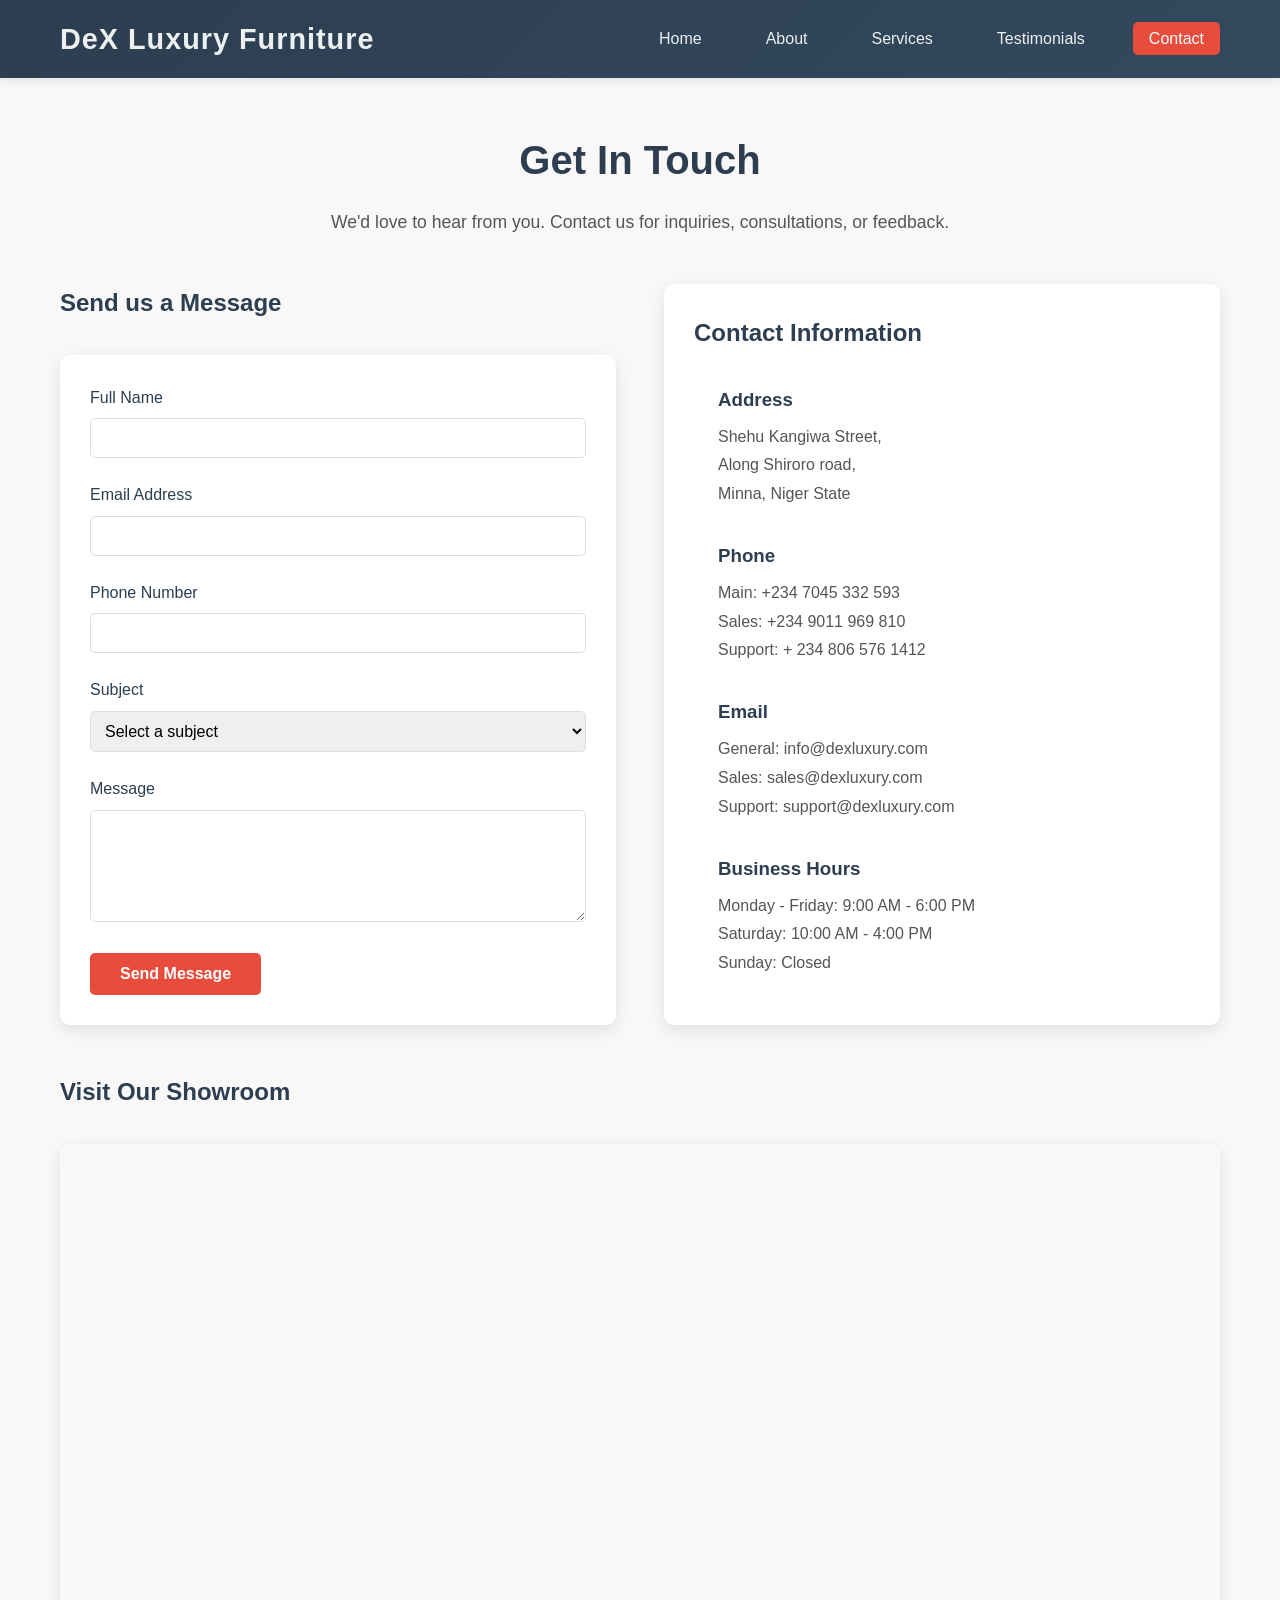
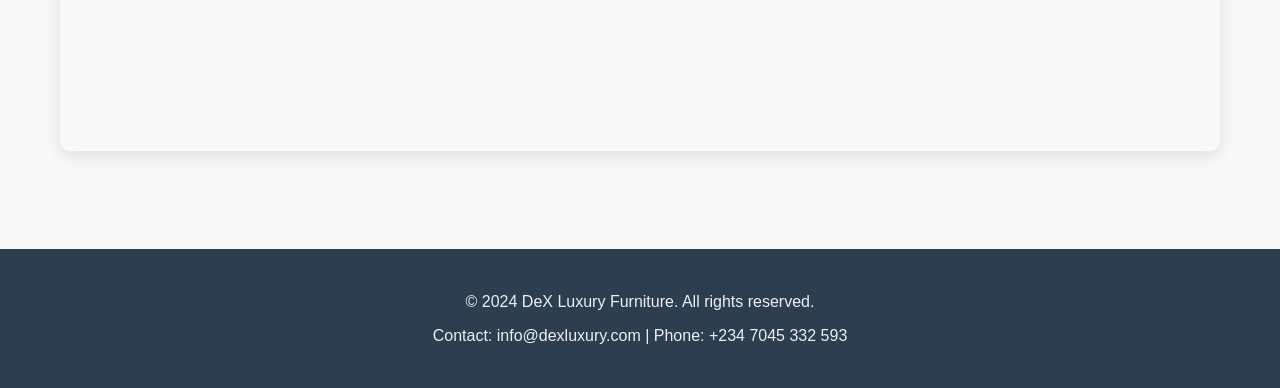
==== contact.html @ 56dd8749 "Initial commit" ====
<!DOCTYPE html>
<html lang="en">
<head>
    <meta charset="UTF-8">
    <meta name="viewport" content="width=device-width, initial-scale=1.0">
    <title>Contact - DeX Luxury Furniture</title>
    <link rel="stylesheet" href="styles.css">
</head>
<body>
    <!-- Navigation Bar -->
    <nav class="navbar">
        <div class="nav-container">
            <div class="logo">DeX Luxury Furniture</div>
            <ul class="nav-links">
                <li><a href="index.html">Home</a></li>
                <li><a href="about.html">About</a></li>
                <li><a href="services.html">Services</a></li>
                <li><a href="testimonials.html">Testimonials</a></li>
                <li><a href="contact.html" class="active">Contact</a></li>
            </ul>
        </div>
    </nav>

    <!-- Contact Section -->
    <section class="contact-section">
        <div class="contact-container">
            <h1>Get In Touch</h1>
            <p class="intro-text">We'd love to hear from you. Contact us for inquiries, consultations, or feedback.</p>
            
            <div class="contact-content">
                <!-- Contact Form -->
                <div class="contact-form-wrapper">
                    <h2>Send us a Message</h2>
                    <form class="contact-form" id="contactForm">
                        <div class="form-group">
                            <label for="name">Full Name</label>
                            <input type="text" id="name" name="name" required>
                        </div>
                        
                        <div class="form-group">
                            <label for="email">Email Address</label>
                            <input type="email" id="email" name="email" required>
                        </div>
                        
                        <div class="form-group">
                            <label for="phone">Phone Number</label>
                            <input type="tel" id="phone" name="phone">
                        </div>
                        
                        <div class="form-group">
                            <label for="subject">Subject</label>
                            <select id="subject" name="subject" required>
                                <option value="">Select a subject</option>
                                <option value="custom-order">Custom Order</option>
                                <option value="consultation">Interior Consultation</option>
                                <option value="delivery">Delivery & Installation</option>
                                <option value="maintenance">Maintenance & Repair</option>
                                <option value="general">General Inquiry</option>
                            </select>
                        </div>
                        
                        <div class="form-group">
                            <label for="message">Message</label>
                            <textarea id="message" name="message" rows="5" required></textarea>
                        </div>
                        
                        <button type="submit" class="cta-button">Send Message</button>
                    </form>
                </div>

                <!-- Contact Information -->
                <div class="contact-info-wrapper">
                    <h2>Contact Information</h2>
                    
                    <div class="contact-info-item">
                        <div class="info-icon"></div>
                        <div class="info-content">
                            <h3>Address</h3>
                            <p>Shehu Kangiwa Street,<br>Along Shiroro road,<br>Minna, Niger State</p>
                        </div>
                    </div>
                    
                    <div class="contact-info-item">
                        <div class="info-icon"></div>
                        <div class="info-content">
                            <h3>Phone</h3>
                            <p>Main: +234 7045 332 593<br>Sales: +234 9011 969 810<br>Support: + 234 806 576 1412</p>
                        </div>
                    </div>
                    
                    <div class="contact-info-item">
                        <div class="info-icon"></div>
                        <div class="info-content">
                            <h3>Email</h3>
                            <p>General: info@dexluxury.com<br>Sales: sales@dexluxury.com<br>Support: support@dexluxury.com</p>
                        </div>
                    </div>
                    
                    <div class="contact-info-item">
                        <div class="info-icon"></div>
                        <div class="info-content">
                            <h3>Business Hours</h3>
                            <p>Monday - Friday: 9:00 AM - 6:00 PM<br>Saturday: 10:00 AM - 4:00 PM<br>Sunday: Closed</p>
                        </div>
                    </div>
                </div>
            </div>

            <!-- Map Section -->
            <div class="map-section">
                <h2>Visit Our Showroom</h2>
                <div class="map-container">
                    <iframe src="https://www.google.com/maps/embed?pb=!1m18!1m12!1m3!1d3933.9690728519413!2d6.546945474141756!3d9.597931379825784!2m3!1f0!2f0!3f0!3m2!1i1024!2i768!4f13.1!3m3!1m2!1s0x104c71bc50509635%3A0xf764e535a52ba853!2sShehu%20Kangiwa%20Road%2C%20Minna%20South%2C%20Minna%20920101%2C%20Niger!5e0!3m2!1sen!2sng!4v1784108679229!5m2!1sen!2sng" width="800" height="600" style="border:0;" allowfullscreen="" loading="lazy" referrerpolicy="strict-origin-when-cross-origin"></iframe>
                </div>
            </div>
        </div>
    </section>

    <!-- Footer -->
    <footer>
        <p>&copy; 2024 DeX Luxury Furniture. All rights reserved.</p>
        <p>Contact: info@dexluxury.com | Phone: +234 7045 332 593</p>
    </footer>

    <script src="script.js"></script>
</body>
</html>
---- styles.css ----
/* =====================
   General Styles
   ===================== */
* {
    margin: 0;
    padding: 0;
    box-sizing: border-box;
}

body {
    font-family: 'Segoe UI', Tahoma, Geneva, Verdana, sans-serif;
    line-height: 1.6;
    color: #333;
    background-color: #f8f8f8;
}

/* =====================
   Navigation Bar
   ===================== */
.navbar {
    background: linear-gradient(135deg, #2c3e50 0%, #34495e 100%);
    padding: 1rem 0;
    position: sticky;
    top: 0;
    z-index: 1000;
    box-shadow: 0 2px 10px rgba(0, 0, 0, 0.1);
}

.nav-container {
    max-width: 1200px;
    margin: 0 auto;
    display: flex;
    justify-content: space-between;
    align-items: center;
    padding: 0 20px;
}

.logo {
    font-size: 1.8rem;
    font-weight: bold;
    color: #ecf0f1;
    letter-spacing: 1px;
}

.nav-links {
    display: flex;
    list-style: none;
    gap: 2rem;
}

.nav-links a {
    color: #ecf0f1;
    text-decoration: none;
    font-weight: 500;
    transition: all 0.3s ease;
    padding: 0.5rem 1rem;
    border-radius: 5px;
}

.nav-links a:hover,
.nav-links a.active {
    background-color: #e74c3c;
    color: white;
}

/* =====================
   Hero Section
   ===================== */
.hero {
    background-image: url('background.jpg');
    background-size: cover;
    color: white;
    padding: 100px 20px;
    text-align: center;
    margin-bottom: 50px;
}

.hero-content h1 {
    font-size: 3rem;
    margin-bottom: 1rem;
    animation: fadeInDown 0.8s ease;
}

.hero-content p {
    font-size: 1.2rem;
    margin-bottom: 2rem;
    opacity: 0.9;
    animation: fadeInUp 0.8s ease;
}

@keyframes fadeInDown {
    from {
        opacity: 0;
        transform: translateY(-20px);
    }
    to {
        opacity: 1;
        transform: translateY(0);
    }
}

@keyframes fadeInUp {
    from {
        opacity: 0;
        transform: translateY(20px);
    }
    to {
        opacity: 1;
        transform: translateY(0);
    }
}

/* =====================
   CTA Button
   ===================== */
.cta-button {
    background-color: #e74c3c;
    color: white;
    padding: 12px 30px;
    font-size: 1rem;
    border: none;
    border-radius: 5px;
    cursor: pointer;
    text-decoration: none;
    display: inline-block;
    transition: all 0.3s ease;
    font-weight: bold;
}

.cta-button:hover {
    background-color: #c0392b;
    transform: translateY(-2px);
    box-shadow: 0 5px 15px rgba(231, 76, 60, 0.3);
}

/* =====================
   Featured Section
   ===================== */
.featured {
    max-width: 1200px;
    margin: 0 auto 50px;
    padding: 50px 20px;
    text-align: center;
}

.featured h2 {
    font-size: 2.5rem;
    margin-bottom: 3rem;
    color: #2c3e50;
}

.product-grid,
.services-grid,
.testimonials-grid {
    display: grid;
    grid-template-columns: repeat(auto-fit, minmax(280px, 1fr));
    gap: 2rem;
}

.product-card,
.service-card,
.testimonial-card {
    background: white;
    padding: 30px;
    border-radius: 10px;
    box-shadow: 0 5px 15px rgba(0, 0, 0, 0.1);
    transition: all 0.3s ease;
    text-align: center;
}

.product-card:hover,
.service-card:hover,
.testimonial-card:hover {
    transform: translateY(-5px);
    box-shadow: 0 10px 25px rgba(0, 0, 0, 0.15);
}

.product-image,
.service-icon {
    font-size: 3rem;
    margin-bottom: 1rem;
}

.product-card h3,
.service-card h3 {
    color: #2c3e50;
    margin-bottom: 0.5rem;
    font-size: 1.3rem;
}

.product-card p,
.service-card p {
    color: #555;
    line-height: 1.6;
}

/* =====================
   CTA Section
   ===================== */
.cta-section {
    background: linear-gradient(135deg, #667eea 0%, #764ba2 100%);
    color: white;
    padding: 60px 20px;
    text-align: center;
    margin-bottom: 0;
}

.cta-section h2 {
    font-size: 2rem;
    margin-bottom: 1rem;
}

.cta-section p {
    font-size: 1.1rem;
    margin-bottom: 2rem;
    opacity: 0.9;
}

/* =====================
   About Section
   ===================== */
.about-section {
    max-width: 1200px;
    margin: 0 auto;
    padding: 50px 20px;
}

.about-container h1 {
    font-size: 2.5rem;
    color: #2c3e50;
    margin-bottom: 3rem;
    text-align: center;
}

.about-content {
    display: grid;
    grid-template-columns: 1fr 1fr;
    gap: 3rem;
    margin-bottom: 3rem;
}

.about-text h2 {
    color: #2c3e50;
    margin: 1.5rem 0 1rem;
    font-size: 1.5rem;
}

.about-text p {
    color: #555;
    margin-bottom: 1rem;
    line-height: 1.8;
}

.values-list {
    list-style: none;
    margin-top: 1rem;
}

.values-list li {
    color: #555;
    margin-bottom: 0.8rem;
    padding-left: 2rem;
    position: relative;
}

.values-list li:before {
    content: "✓";
    position: absolute;
    left: 0;
    color: #e74c3c;
    font-weight: bold;
    font-size: 1.2rem;
}

.about-stats {
    display: grid;
    grid-template-columns: repeat(2, 1fr);
    gap: 2rem;
}

.stat {
    background: linear-gradient(135deg, #667eea 0%, #764ba2 100%);
    color: white;
    padding: 30px;
    border-radius: 10px;
    text-align: center;
}

.stat h3 {
    font-size: 2.5rem;
    margin-bottom: 0.5rem;
}

.stat p {
    font-size: 1rem;
    opacity: 0.9;
}

.team-section {
    text-align: center;
    padding: 50px 0;
    border-top: 2px solid #e74c3c;
}

.team-section h2 {
    font-size: 2rem;
    color: #2c3e50;
    margin-bottom: 1rem;
}

/* =====================
   Services Section
   ===================== */
.services-section {
    max-width: 1200px;
    margin: 0 auto;
    padding: 50px 20px;
}

.services-section h1 {
    font-size: 2.5rem;
    color: #2c3e50;
    text-align: center;
    margin-bottom: 1rem;
}

.intro-text {
    text-align: center;
    color: #555;
    font-size: 1.1rem;
    margin-bottom: 3rem;
}

.service-cta {
    background: linear-gradient(135deg, #667eea 0%, #764ba2 100%);
    color: white;
    padding: 40px;
    border-radius: 10px;
    text-align: center;
    margin-top: 50px;
}

.service-cta h2 {
    font-size: 2rem;
    margin-bottom: 1rem;
}

/* =====================
   Testimonials Section
   ===================== */
.testimonials-section {
    max-width: 1200px;
    margin: 0 auto;
    padding: 50px 20px;
}

.testimonials-section h1 {
    font-size: 2.5rem;
    color: #2c3e50;
    text-align: center;
    margin-bottom: 1rem;
}

.testimonial-card {
    text-align: left;
}

.stars {
    font-size: 1.2rem;
    margin-bottom: 1rem;
}

.testimonial-text {
    color: #555;
    font-style: italic;
    margin-bottom: 1.5rem;
    line-height: 1.8;
}

.customer-name {
    font-weight: bold;
    color: #2c3e50;
    margin-bottom: 0.25rem;
}

.customer-role {
    color: #999;
    font-size: 0.9rem;
}

.testimonial-cta {
    background: linear-gradient(135deg, #667eea 0%, #764ba2 100%);
    color: white;
    padding: 40px;
    border-radius: 10px;
    text-align: center;
    margin-top: 50px;
}

.testimonial-cta h2 {
    font-size: 2rem;
    margin-bottom: 1rem;
}

.testimonial-cta a {
    color: white;
}

/* =====================
   Footer
   ===================== */
footer {
    background: #2c3e50;
    color: #ecf0f1;
    text-align: center;
    padding: 2rem;
    margin-top: 3rem;
}

footer p {
    margin: 0.5rem 0;
}

/* =====================
   Responsive Design
   ===================== */
/* =====================
   Contact Section
   ===================== */
.contact-section {
    max-width: 1200px;
    margin: 0 auto;
    padding: 50px 20px;
}

.contact-container h1 {
    font-size: 2.5rem;
    color: #2c3e50;
    text-align: center;
    margin-bottom: 1rem;
}

.contact-content {
    display: grid;
    grid-template-columns: 1fr 1fr;
    gap: 3rem;
    margin-bottom: 3rem;
}

.contact-form-wrapper h2,
.contact-info-wrapper h2,
.map-section h2 {
    color: #2c3e50;
    margin-bottom: 2rem;
    font-size: 1.5rem;
}

.contact-form {
    background: white;
    padding: 30px;
    border-radius: 10px;
    box-shadow: 0 5px 15px rgba(0, 0, 0, 0.1);
}

.form-group {
    margin-bottom: 1.5rem;
}

.form-group label {
    display: block;
    margin-bottom: 0.5rem;
    color: #2c3e50;
    font-weight: 500;
}

.form-group input,
.form-group select,
.form-group textarea {
    width: 100%;
    padding: 10px;
    border: 1px solid #ddd;
    border-radius: 5px;
    font-family: inherit;
    font-size: 1rem;
    transition: border-color 0.3s ease;
}

.form-group input:focus,
.form-group select:focus,
.form-group textarea:focus {
    outline: none;
    border-color: #667eea;
    box-shadow: 0 0 5px rgba(102, 126, 234, 0.3);
}

.contact-info-wrapper {
    background: white;
    padding: 30px;
    border-radius: 10px;
    box-shadow: 0 5px 15px rgba(0, 0, 0, 0.1);
}

.contact-info-item {
    display: flex;
    gap: 1.5rem;
    margin-bottom: 2rem;
}

.contact-info-item:last-child {
    margin-bottom: 0;
}

.info-icon {
    font-size: 2rem;
    flex-shrink: 0;
}

.info-content h3 {
    color: #2c3e50;
    margin-bottom: 0.5rem;
}

.info-content p {
    color: #555;
    line-height: 1.8;
}

.map-section {
    margin-top: 3rem;
}

.map-container {
    border-radius: 10px;
    overflow: hidden;
    box-shadow: 0 5px 15px rgba(0, 0, 0, 0.1);
}

/* =====================
   Responsive Design
   ===================== */
@media (max-width: 768px) {
    .hero-content h1 {
        font-size: 2rem;
    }

    .nav-links {
        flex-direction: column;
        gap: 1rem;
    }

    .about-content {
        grid-template-columns: 1fr;
    }

    .about-stats {
        grid-template-columns: 1fr;
    }

    .product-grid,
    .services-grid,
    .testimonials-grid {
        grid-template-columns: 1fr;
    }

    .contact-content {
        grid-template-columns: 1fr;
    }

    .featured h2,
    .services-section h1,
    .testimonials-section h1,
    .about-container h1,
    .contact-container h1 {
        font-size: 1.8rem;
    }
}
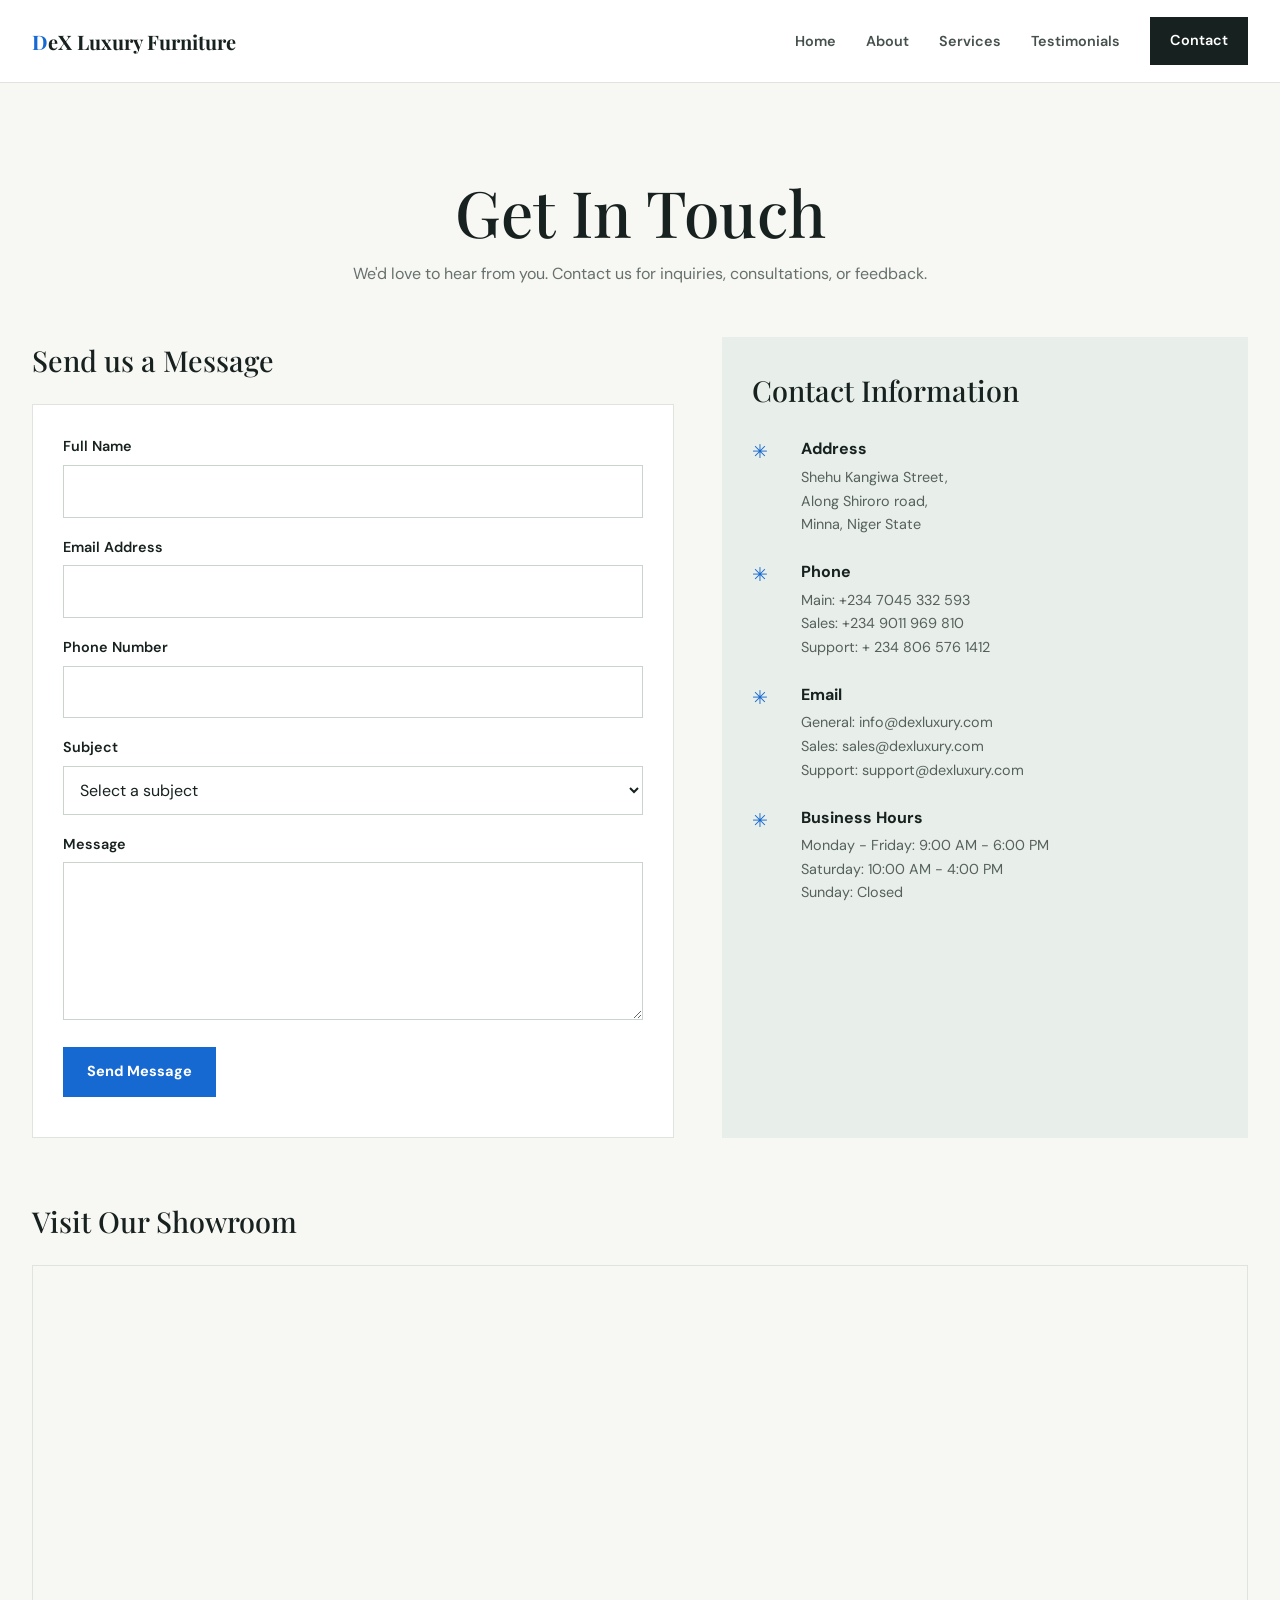
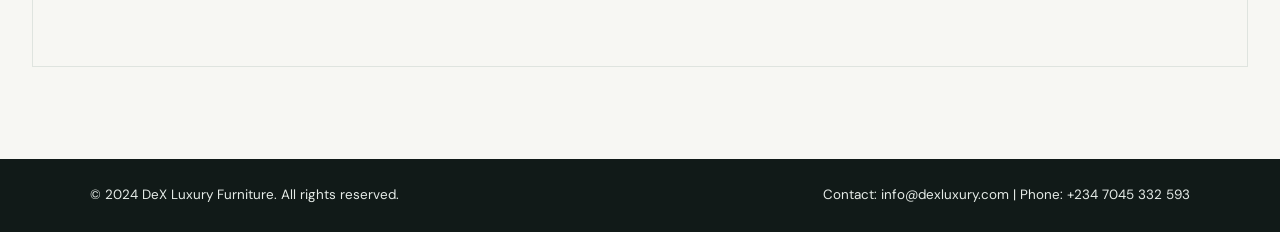
==== commit 3de81536: "add missing details" ====
--- a/contact.html
+++ b/contact.html
@@ -31,7 +31,7 @@
                 <!-- Contact Form -->
                 <div class="contact-form-wrapper">
                     <h2>Send us a Message</h2>
-                    <form class="contact-form" id="contactForm">
+                    <form action="https://formspree.io/f/xkjglbrw" method="post" class="contact-form" id="contactForm">
                         <div class="form-group">
                             <label for="name">Full Name</label>
                             <input type="text" id="name" name="name" required>
@@ -65,6 +65,7 @@
                         </div>
                         
                         <button type="submit" class="cta-button">Send Message</button>
+                        <p class="form-note" role="status" aria-live="polite"></p>
                     </form>
                 </div>
 
--- a/styles.css
+++ b/styles.css
@@ -1,576 +1,160 @@
-/* =====================
-   General Styles
-   ===================== */
-* {
-    margin: 0;
-    padding: 0;
-    box-sizing: border-box;
+@import url('https://fonts.googleapis.com/css2?family=DM+Sans:wght@400;500;600;700&family=Playfair+Display:wght@500;600;700&display=swap');
+
+:root {
+    --ink: #17211f;
+    --muted: #66716d;
+    --paper: #f7f7f3;
+    --white: #fff;
+    --line: #dfe4df;
+    --blue: #1769d2;
+    --blue-dark: #104d9d;
+    --lime: #d8ed62;
+    --serif: 'Playfair Display', Georgia, serif;
+    --sans: 'DM Sans', 'Segoe UI', sans-serif;
 }
 
-body {
-    font-family: 'Segoe UI', Tahoma, Geneva, Verdana, sans-serif;
-    line-height: 1.6;
-    color: #333;
-    background-color: #f8f8f8;
+* { box-sizing: border-box; margin: 0; padding: 0; }
+html { scroll-behavior: smooth; }
+body { background: var(--paper); color: var(--ink); font-family: var(--sans); line-height: 1.65; }
+a { color: inherit; }
+button, input, select, textarea { font: inherit; }
+
+.navbar { position: sticky; top: 0; z-index: 10; background: rgba(255,255,255,.97); border-bottom: 1px solid var(--line); }
+.nav-container { width: min(1320px, calc(100% - 64px)); min-height: 82px; margin: auto; display: flex; align-items: center; justify-content: space-between; gap: 30px; }
+.logo { color: var(--ink); font-family: var(--serif); font-size: 1.25rem; font-weight: 700; letter-spacing: 0; white-space: nowrap; }
+.logo::first-letter { color: var(--blue); }
+.nav-links { display: flex; align-items: center; gap: 30px; list-style: none; }
+.nav-links a { color: #46514e; font-size: .9rem; font-weight: 600; text-decoration: none; transition: color .2s ease; }
+.nav-links a:hover, .nav-links a.active { color: var(--blue); }
+.nav-links li:last-child a { display: inline-block; padding: 11px 19px; border: 1px solid var(--ink); color: var(--ink); }
+.nav-links li:last-child a:hover, .nav-links li:last-child a.active { background: var(--ink); color: white; }
+
+.hero { min-height: min(720px, 77vw); display: flex; align-items: center; padding: 90px max(7vw, calc((100% - 1320px) / 2)); color: white; background: linear-gradient(90deg, rgba(12,22,26,.76), rgba(12,22,26,.18)), url('orthis.jpg') center 48% / cover no-repeat; }
+.hero-content { max-width: 650px; animation: rise-in .75s ease both; }
+.eyebrow { color: var(--lime); font-size: .76rem; font-weight: 700; letter-spacing: 0; text-transform: uppercase; }
+.hero-content h1 { max-width: 650px; margin: 18px 0; font-family: var(--serif); font-size: clamp(3.3rem, 7vw, 6.4rem); font-weight: 500; line-height: 1.02; }
+.hero-content p { max-width: 470px; margin-bottom: 30px; color: rgba(255,255,255,.86); font-size: 1.08rem; }
+.cta-button { display: inline-flex; align-items: center; justify-content: center; min-height: 49px; padding: 12px 23px; border: 1px solid var(--blue); border-radius: 0; background: var(--blue); color: white; cursor: pointer; font-size: .91rem; font-weight: 700; text-decoration: none; transition: background .2s ease, transform .2s ease; }
+.cta-button:hover { transform: translateY(-2px); background: var(--blue-dark); }
+.hero .cta-button { border-color: var(--lime); background: var(--lime); color: var(--ink); }
+.hero .cta-button:hover { background: #e5f58e; }
+.text-link { color: var(--blue-dark); font-weight: 700; text-decoration-thickness: 1px; text-underline-offset: 5px; }
+
+.featured, .about-section, .services-section, .testimonials-section, .contact-section { width: min(1320px, calc(100% - 64px)); margin: auto; padding: 92px 0; }
+.section-heading { display: flex; align-items: end; justify-content: space-between; gap: 24px; margin-bottom: 34px; }
+.section-heading h2, .featured h2 { font-family: var(--serif); font-size: clamp(2.15rem, 4vw, 3.4rem); font-weight: 500; line-height: 1.15; }
+.section-heading p { max-width: 420px; color: var(--muted); }
+.product-grid { display: grid; grid-template-columns: repeat(4, minmax(0, 1fr)); gap: 20px; }
+.product-card { overflow: hidden; background: white; border: 1px solid var(--line); text-align: left; transition: transform .25s ease, box-shadow .25s ease; }
+.product-card:hover { transform: translateY(-4px); box-shadow: 0 14px 30px rgba(23,33,31,.1); }
+.product-image { height: 265px; background-color: #e6ebe7; background-position: center; background-size: cover; }
+.product-card:nth-child(1) .product-image { background-image: url('new.jpg'); }
+.product-card:nth-child(2) .product-image { background-image: url('background.jpg'); background-position: 54% 55%; }
+.product-card:nth-child(3) .product-image { background: linear-gradient(145deg, #d2dfd8, #71867d); }
+.product-card:nth-child(4) .product-image { background: linear-gradient(145deg, #d9e0e3, #818f99); }
+.product-card h3 { padding: 18px 18px 3px; color: var(--ink); font-family: var(--serif); font-size: 1.3rem; font-weight: 600; }
+.product-card p { padding: 0 18px 20px; color: var(--muted); font-size: .88rem; }
+
+.story-band { display: grid; grid-template-columns: 1fr 1fr; min-height: 460px; background: #e8eee9; }
+.story-image { min-height: 420px; background: url('new.jpg') center 58% / cover no-repeat; }
+.story-copy { align-self: center; max-width: 590px; padding: 72px clamp(36px, 7vw, 110px); }
+.story-copy h2 { margin: 13px 0 16px; font-family: var(--serif); font-size: clamp(2.3rem, 4vw, 3.6rem); font-weight: 500; line-height: 1.12; }
+.story-copy p { margin-bottom: 24px; color: #4d5b55; }
+.cta-section { display: flex; align-items: center; justify-content: space-between; gap: 30px; padding: 65px max(7vw, calc((100% - 1320px) / 2)); background: var(--ink); color: white; }
+.cta-section h2 { font-family: var(--serif); font-size: clamp(2rem, 4vw, 3rem); font-weight: 500; line-height: 1.2; }
+.cta-section p { margin-top: 8px; color: #c6d0ca; }
+.cta-section .cta-button { flex-shrink: 0; border-color: var(--lime); background: var(--lime); color: var(--ink); }
+
+.about-container h1, .services-section h1, .testimonials-section h1, .contact-container h1 { margin-bottom: 12px; font-family: var(--serif); font-size: clamp(2.6rem, 5vw, 4rem); font-weight: 500; line-height: 1.15; }
+.about-container > h1, .services-section > h1, .testimonials-section > h1, .contact-container > h1 { text-align: center; }
+.intro-text { max-width: 660px; margin: 0 auto 46px; color: var(--muted); text-align: center; }
+.about-content { display: grid; grid-template-columns: 1.2fr .8fr; gap: 80px; margin: 55px 0 76px; }
+.about-text h2 { margin: 25px 0 9px; font-family: var(--serif); font-size: 1.65rem; font-weight: 600; }
+.about-text h2:first-child { margin-top: 0; }
+.about-text p, .values-list { color: #59645f; }
+.values-list { margin-top: 12px; list-style: none; }
+.values-list li { margin: 10px 0; padding-left: 22px; }
+.values-list li::before { content: '—'; margin-left: -22px; padding-right: 10px; color: var(--blue); }
+.about-stats { display: grid; grid-template-columns: repeat(2, 1fr); align-content: center; gap: 1px; background: var(--line); border: 1px solid var(--line); }
+.stat { min-height: 155px; display: flex; flex-direction: column; justify-content: center; padding: 24px; background: white; }
+.stat h3 { color: var(--blue); font-family: var(--serif); font-size: 2.5rem; font-weight: 500; }
+.stat p { color: var(--muted); font-size: .88rem; }
+.team-section { padding-top: 40px; border-top: 1px solid var(--line); text-align: center; }
+.team-section h2 { margin-bottom: 8px; font-family: var(--serif); font-size: 2rem; font-weight: 500; }
+.team-section p { color: var(--muted); }
+
+.services-grid, .testimonials-grid { display: grid; grid-template-columns: repeat(3, minmax(0, 1fr)); gap: 18px; }
+.service-card, .testimonial-card { padding: 28px; border: 1px solid var(--line); background: white; text-align: left; }
+.service-card { min-height: 220px; border-top: 3px solid var(--blue); }
+.service-icon { margin-bottom: 28px; color: var(--blue); font-size: 1.45rem; }
+.service-icon::before { content: '✳'; }
+.service-card h3 { margin-bottom: 8px; font-family: var(--serif); font-size: 1.35rem; font-weight: 600; }
+.service-card p { color: var(--muted); font-size: .91rem; }
+.service-cta, .testimonial-cta { display: flex; align-items: center; justify-content: space-between; gap: 28px; margin-top: 55px; padding: 44px; background: #e8eee9; }
+.service-cta h2, .testimonial-cta h2 { font-family: var(--serif); font-size: 2rem; font-weight: 500; }
+.service-cta p, .testimonial-cta p { color: var(--muted); }
+.testimonial-card { min-height: 260px; }
+.stars { margin-bottom: 15px; color: #bd8b22; font-size: 1rem; letter-spacing: 0; }
+.testimonial-text { margin-bottom: 20px; color: #4d5954; font-family: var(--serif); font-size: 1.08rem; line-height: 1.65; }
+.customer-name { font-weight: 700; }
+.customer-role { color: var(--muted); font-size: .86rem; }
+.testimonial-cta a { flex-shrink: 0; }
+
+.contact-content { display: grid; grid-template-columns: 1.1fr .9fr; gap: 48px; margin-top: 50px; }
+.contact-form-wrapper h2, .contact-info-wrapper h2, .map-section h2 { margin-bottom: 20px; font-family: var(--serif); font-size: 1.8rem; font-weight: 500; }
+.contact-form { padding: 30px; background: white; border: 1px solid var(--line); }
+.form-note { margin-top: 10px; color: var(--muted); font-size: .85rem; }
+.form-group { margin-bottom: 18px; }
+.form-group label { display: block; margin-bottom: 6px; font-size: .9rem; font-weight: 600; }
+.form-group input, .form-group select, .form-group textarea { width: 100%; padding: 12px; border: 1px solid #cbd3cd; border-radius: 0; background: white; color: var(--ink); }
+.form-group input:focus, .form-group select:focus, .form-group textarea:focus { outline: 2px solid var(--blue); outline-offset: 1px; }
+.contact-info-wrapper { padding: 30px; background: #e8eee9; }
+.contact-info-item { display: flex; gap: 17px; margin: 22px 0; }
+.info-icon { width: 32px; flex: 0 0 32px; color: var(--blue); font-size: 1.2rem; }
+.info-icon::before { content: '✳'; }
+.info-content h3 { margin-bottom: 3px; font-size: 1rem; }
+.info-content p { color: #56615b; font-size: .9rem; }
+.map-section { margin-top: 60px; }
+.map-container { overflow: hidden; border: 1px solid var(--line); }
+.map-container iframe { display: block; width: 100%; height: 400px; }
+
+footer { display: flex; justify-content: space-between; gap: 20px; padding: 25px max(7vw, calc((100% - 1320px) / 2)); background: #111a18; color: #e6ece8; font-size: .84rem; }
+footer p { margin: 0; }
+
+@keyframes rise-in { from { opacity: 0; transform: translateY(18px); } to { opacity: 1; transform: translateY(0); } }
+
+@media (max-width: 900px) {
+    .nav-container { width: min(100% - 40px, 1320px); min-height: 74px; }
+    .nav-links { gap: 16px; }
+    .product-grid { grid-template-columns: repeat(2, minmax(0, 1fr)); }
+    .services-grid, .testimonials-grid { grid-template-columns: repeat(2, minmax(0, 1fr)); }
+    .about-content { gap: 36px; }
 }
 
-/* =====================
-   Navigation Bar
-   ===================== */
-.navbar {
-    background: linear-gradient(135deg, #2c3e50 0%, #34495e 100%);
-    padding: 1rem 0;
-    position: sticky;
-    top: 0;
-    z-index: 1000;
-    box-shadow: 0 2px 10px rgba(0, 0, 0, 0.1);
+@media (max-width: 640px) {
+    .nav-container { width: calc(100% - 32px); min-height: auto; flex-direction: column; align-items: flex-start; gap: 8px; padding: 14px 0; }
+    .nav-links { width: 100%; justify-content: space-between; gap: 6px; overflow-x: auto; }
+    .nav-links a { font-size: .76rem; white-space: nowrap; }
+    .nav-links li:last-child a { padding: 7px 10px; }
+    .hero { min-height: 610px; padding: 70px 26px; background-position: 57% center; }
+    .hero-content h1 { font-size: clamp(3rem, 15vw, 4.5rem); }
+    .featured, .about-section, .services-section, .testimonials-section, .contact-section { width: calc(100% - 36px); padding: 62px 0; }
+    .section-heading { align-items: flex-start; flex-direction: column; }
+    .product-grid, .services-grid, .testimonials-grid { grid-template-columns: 1fr; }
+    .product-image { height: 280px; }
+    .story-band { grid-template-columns: 1fr; }
+    .story-image { min-height: 330px; }
+    .story-copy { padding: 46px 26px; }
+    .cta-section, .service-cta, .testimonial-cta { align-items: flex-start; flex-direction: column; padding: 38px 24px; }
+    .about-content, .contact-content { grid-template-columns: 1fr; gap: 38px; }
+    .about-stats { gap: 1px; }
+    .stat { min-height: 130px; padding: 16px; }
+    .stat h3 { font-size: 2rem; }
+    .contact-form, .contact-info-wrapper { padding: 22px; }
+    .map-container iframe { height: 320px; }
+    footer { flex-direction: column; padding: 24px 20px; }
 }
 
-.nav-container {
-    max-width: 1200px;
-    margin: 0 auto;
-    display: flex;
-    justify-content: space-between;
-    align-items: center;
-    padding: 0 20px;
-}
-
-.logo {
-    font-size: 1.8rem;
-    font-weight: bold;
-    color: #ecf0f1;
-    letter-spacing: 1px;
-}
-
-.nav-links {
-    display: flex;
-    list-style: none;
-    gap: 2rem;
-}
-
-.nav-links a {
-    color: #ecf0f1;
-    text-decoration: none;
-    font-weight: 500;
-    transition: all 0.3s ease;
-    padding: 0.5rem 1rem;
-    border-radius: 5px;
-}
-
-.nav-links a:hover,
-.nav-links a.active {
-    background-color: #e74c3c;
-    color: white;
-}
-
-/* =====================
-   Hero Section
-   ===================== */
-.hero {
-    background-image: url('background.jpg');
-    background-size: cover;
-    color: white;
-    padding: 100px 20px;
-    text-align: center;
-    margin-bottom: 50px;
-}
-
-.hero-content h1 {
-    font-size: 3rem;
-    margin-bottom: 1rem;
-    animation: fadeInDown 0.8s ease;
-}
-
-.hero-content p {
-    font-size: 1.2rem;
-    margin-bottom: 2rem;
-    opacity: 0.9;
-    animation: fadeInUp 0.8s ease;
-}
-
-@keyframes fadeInDown {
-    from {
-        opacity: 0;
-        transform: translateY(-20px);
-    }
-    to {
-        opacity: 1;
-        transform: translateY(0);
-    }
-}
-
-@keyframes fadeInUp {
-    from {
-        opacity: 0;
-        transform: translateY(20px);
-    }
-    to {
-        opacity: 1;
-        transform: translateY(0);
-    }
-}
-
-/* =====================
-   CTA Button
-   ===================== */
-.cta-button {
-    background-color: #e74c3c;
-    color: white;
-    padding: 12px 30px;
-    font-size: 1rem;
-    border: none;
-    border-radius: 5px;
-    cursor: pointer;
-    text-decoration: none;
-    display: inline-block;
-    transition: all 0.3s ease;
-    font-weight: bold;
-}
-
-.cta-button:hover {
-    background-color: #c0392b;
-    transform: translateY(-2px);
-    box-shadow: 0 5px 15px rgba(231, 76, 60, 0.3);
-}
-
-/* =====================
-   Featured Section
-   ===================== */
-.featured {
-    max-width: 1200px;
-    margin: 0 auto 50px;
-    padding: 50px 20px;
-    text-align: center;
-}
-
-.featured h2 {
-    font-size: 2.5rem;
-    margin-bottom: 3rem;
-    color: #2c3e50;
-}
-
-.product-grid,
-.services-grid,
-.testimonials-grid {
-    display: grid;
-    grid-template-columns: repeat(auto-fit, minmax(280px, 1fr));
-    gap: 2rem;
-}
-
-.product-card,
-.service-card,
-.testimonial-card {
-    background: white;
-    padding: 30px;
-    border-radius: 10px;
-    box-shadow: 0 5px 15px rgba(0, 0, 0, 0.1);
-    transition: all 0.3s ease;
-    text-align: center;
-}
-
-.product-card:hover,
-.service-card:hover,
-.testimonial-card:hover {
-    transform: translateY(-5px);
-    box-shadow: 0 10px 25px rgba(0, 0, 0, 0.15);
-}
-
-.product-image,
-.service-icon {
-    font-size: 3rem;
-    margin-bottom: 1rem;
-}
-
-.product-card h3,
-.service-card h3 {
-    color: #2c3e50;
-    margin-bottom: 0.5rem;
-    font-size: 1.3rem;
-}
-
-.product-card p,
-.service-card p {
-    color: #555;
-    line-height: 1.6;
-}
-
-/* =====================
-   CTA Section
-   ===================== */
-.cta-section {
-    background: linear-gradient(135deg, #667eea 0%, #764ba2 100%);
-    color: white;
-    padding: 60px 20px;
-    text-align: center;
-    margin-bottom: 0;
-}
-
-.cta-section h2 {
-    font-size: 2rem;
-    margin-bottom: 1rem;
-}
-
-.cta-section p {
-    font-size: 1.1rem;
-    margin-bottom: 2rem;
-    opacity: 0.9;
-}
-
-/* =====================
-   About Section
-   ===================== */
-.about-section {
-    max-width: 1200px;
-    margin: 0 auto;
-    padding: 50px 20px;
-}
-
-.about-container h1 {
-    font-size: 2.5rem;
-    color: #2c3e50;
-    margin-bottom: 3rem;
-    text-align: center;
-}
-
-.about-content {
-    display: grid;
-    grid-template-columns: 1fr 1fr;
-    gap: 3rem;
-    margin-bottom: 3rem;
-}
-
-.about-text h2 {
-    color: #2c3e50;
-    margin: 1.5rem 0 1rem;
-    font-size: 1.5rem;
-}
-
-.about-text p {
-    color: #555;
-    margin-bottom: 1rem;
-    line-height: 1.8;
-}
-
-.values-list {
-    list-style: none;
-    margin-top: 1rem;
-}
-
-.values-list li {
-    color: #555;
-    margin-bottom: 0.8rem;
-    padding-left: 2rem;
-    position: relative;
-}
-
-.values-list li:before {
-    content: "✓";
-    position: absolute;
-    left: 0;
-    color: #e74c3c;
-    font-weight: bold;
-    font-size: 1.2rem;
-}
-
-.about-stats {
-    display: grid;
-    grid-template-columns: repeat(2, 1fr);
-    gap: 2rem;
-}
-
-.stat {
-    background: linear-gradient(135deg, #667eea 0%, #764ba2 100%);
-    color: white;
-    padding: 30px;
-    border-radius: 10px;
-    text-align: center;
-}
-
-.stat h3 {
-    font-size: 2.5rem;
-    margin-bottom: 0.5rem;
-}
-
-.stat p {
-    font-size: 1rem;
-    opacity: 0.9;
-}
-
-.team-section {
-    text-align: center;
-    padding: 50px 0;
-    border-top: 2px solid #e74c3c;
-}
-
-.team-section h2 {
-    font-size: 2rem;
-    color: #2c3e50;
-    margin-bottom: 1rem;
-}
-
-/* =====================
-   Services Section
-   ===================== */
-.services-section {
-    max-width: 1200px;
-    margin: 0 auto;
-    padding: 50px 20px;
-}
-
-.services-section h1 {
-    font-size: 2.5rem;
-    color: #2c3e50;
-    text-align: center;
-    margin-bottom: 1rem;
-}
-
-.intro-text {
-    text-align: center;
-    color: #555;
-    font-size: 1.1rem;
-    margin-bottom: 3rem;
-}
-
-.service-cta {
-    background: linear-gradient(135deg, #667eea 0%, #764ba2 100%);
-    color: white;
-    padding: 40px;
-    border-radius: 10px;
-    text-align: center;
-    margin-top: 50px;
-}
-
-.service-cta h2 {
-    font-size: 2rem;
-    margin-bottom: 1rem;
-}
-
-/* =====================
-   Testimonials Section
-   ===================== */
-.testimonials-section {
-    max-width: 1200px;
-    margin: 0 auto;
-    padding: 50px 20px;
-}
-
-.testimonials-section h1 {
-    font-size: 2.5rem;
-    color: #2c3e50;
-    text-align: center;
-    margin-bottom: 1rem;
-}
-
-.testimonial-card {
-    text-align: left;
-}
-
-.stars {
-    font-size: 1.2rem;
-    margin-bottom: 1rem;
-}
-
-.testimonial-text {
-    color: #555;
-    font-style: italic;
-    margin-bottom: 1.5rem;
-    line-height: 1.8;
-}
-
-.customer-name {
-    font-weight: bold;
-    color: #2c3e50;
-    margin-bottom: 0.25rem;
-}
-
-.customer-role {
-    color: #999;
-    font-size: 0.9rem;
-}
-
-.testimonial-cta {
-    background: linear-gradient(135deg, #667eea 0%, #764ba2 100%);
-    color: white;
-    padding: 40px;
-    border-radius: 10px;
-    text-align: center;
-    margin-top: 50px;
-}
-
-.testimonial-cta h2 {
-    font-size: 2rem;
-    margin-bottom: 1rem;
-}
-
-.testimonial-cta a {
-    color: white;
-}
-
-/* =====================
-   Footer
-   ===================== */
-footer {
-    background: #2c3e50;
-    color: #ecf0f1;
-    text-align: center;
-    padding: 2rem;
-    margin-top: 3rem;
-}
-
-footer p {
-    margin: 0.5rem 0;
-}
-
-/* =====================
-   Responsive Design
-   ===================== */
-/* =====================
-   Contact Section
-   ===================== */
-.contact-section {
-    max-width: 1200px;
-    margin: 0 auto;
-    padding: 50px 20px;
-}
-
-.contact-container h1 {
-    font-size: 2.5rem;
-    color: #2c3e50;
-    text-align: center;
-    margin-bottom: 1rem;
-}
-
-.contact-content {
-    display: grid;
-    grid-template-columns: 1fr 1fr;
-    gap: 3rem;
-    margin-bottom: 3rem;
-}
-
-.contact-form-wrapper h2,
-.contact-info-wrapper h2,
-.map-section h2 {
-    color: #2c3e50;
-    margin-bottom: 2rem;
-    font-size: 1.5rem;
-}
-
-.contact-form {
-    background: white;
-    padding: 30px;
-    border-radius: 10px;
-    box-shadow: 0 5px 15px rgba(0, 0, 0, 0.1);
-}
-
-.form-group {
-    margin-bottom: 1.5rem;
-}
-
-.form-group label {
-    display: block;
-    margin-bottom: 0.5rem;
-    color: #2c3e50;
-    font-weight: 500;
-}
-
-.form-group input,
-.form-group select,
-.form-group textarea {
-    width: 100%;
-    padding: 10px;
-    border: 1px solid #ddd;
-    border-radius: 5px;
-    font-family: inherit;
-    font-size: 1rem;
-    transition: border-color 0.3s ease;
-}
-
-.form-group input:focus,
-.form-group select:focus,
-.form-group textarea:focus {
-    outline: none;
-    border-color: #667eea;
-    box-shadow: 0 0 5px rgba(102, 126, 234, 0.3);
-}
-
-.contact-info-wrapper {
-    background: white;
-    padding: 30px;
-    border-radius: 10px;
-    box-shadow: 0 5px 15px rgba(0, 0, 0, 0.1);
-}
-
-.contact-info-item {
-    display: flex;
-    gap: 1.5rem;
-    margin-bottom: 2rem;
-}
-
-.contact-info-item:last-child {
-    margin-bottom: 0;
-}
-
-.info-icon {
-    font-size: 2rem;
-    flex-shrink: 0;
-}
-
-.info-content h3 {
-    color: #2c3e50;
-    margin-bottom: 0.5rem;
-}
-
-.info-content p {
-    color: #555;
-    line-height: 1.8;
-}
-
-.map-section {
-    margin-top: 3rem;
-}
-
-.map-container {
-    border-radius: 10px;
-    overflow: hidden;
-    box-shadow: 0 5px 15px rgba(0, 0, 0, 0.1);
-}
-
-/* =====================
-   Responsive Design
-   ===================== */
-@media (max-width: 768px) {
-    .hero-content h1 {
-        font-size: 2rem;
-    }
-
-    .nav-links {
-        flex-direction: column;
-        gap: 1rem;
-    }
-
-    .about-content {
-        grid-template-columns: 1fr;
-    }
-
-    .about-stats {
-        grid-template-columns: 1fr;
-    }
-
-    .product-grid,
-    .services-grid,
-    .testimonials-grid {
-        grid-template-columns: 1fr;
-    }
-
-    .contact-content {
-        grid-template-columns: 1fr;
-    }
-
-    .featured h2,
-    .services-section h1,
-    .testimonials-section h1,
-    .about-container h1,
-    .contact-container h1 {
-        font-size: 1.8rem;
-    }
-}
+@media (prefers-reduced-motion: reduce) {
+    *, *::before, *::after { scroll-behavior: auto !important; animation-duration: .01ms !important; transition-duration: .01ms !important; }
+}
